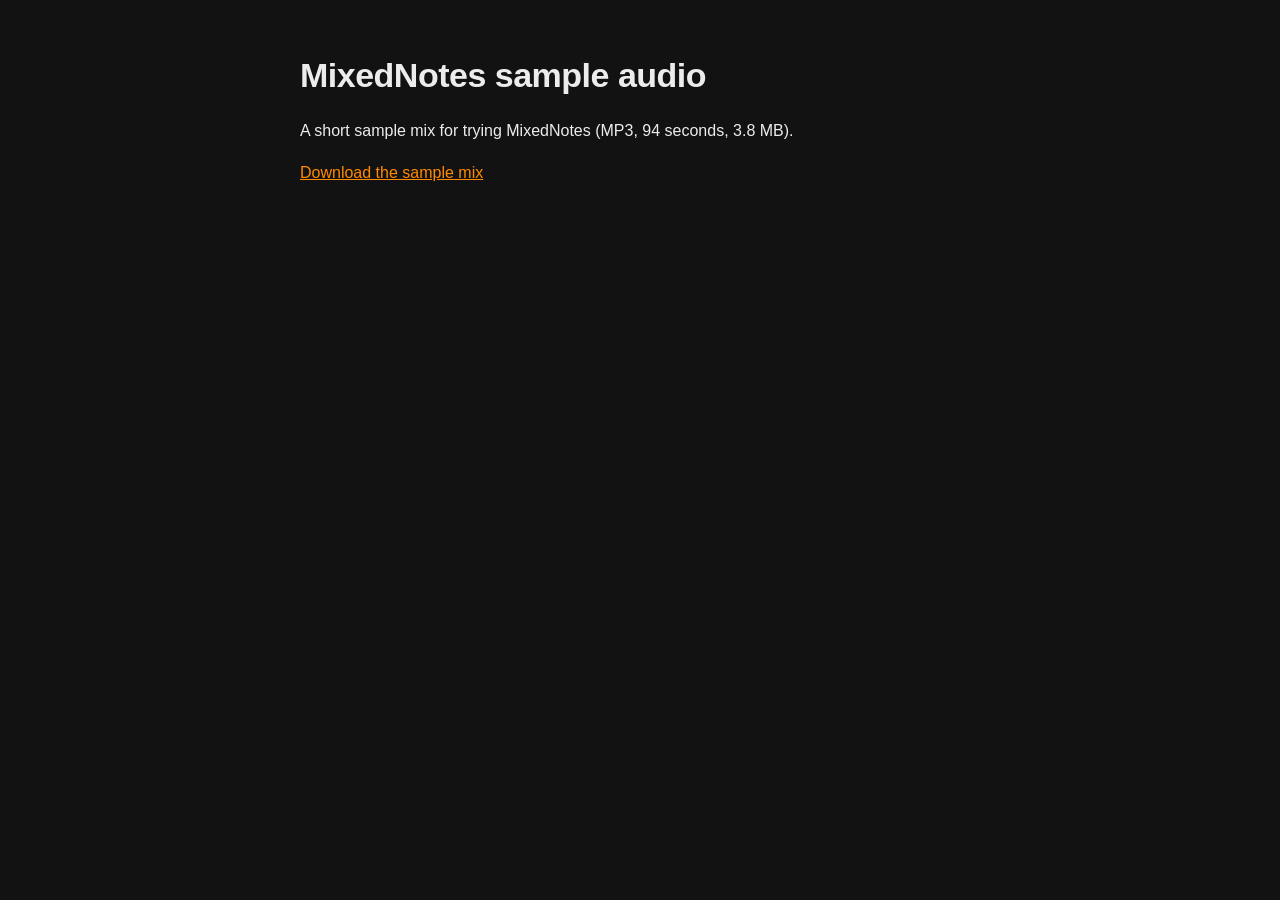
==== review/index.html @ 9b69e760 "Add sample audio page for App Review Apple asked for sample music files to review MixedNotes on devi" ====
<!doctype html>
<html lang="en">
<head>
<meta charset="utf-8">
<meta name="viewport" content="width=device-width, initial-scale=1">
<meta name="robots" content="noindex">
<title>MixedNotes sample audio</title>
<link rel="stylesheet" href="/style.css">
</head>
<body>
<main>
<h1>MixedNotes sample audio</h1>
<p>A short sample mix for trying MixedNotes (MP3, 94 seconds, 3.8 MB).</p>
<p><a href="MixedNotes-Sample-Mix.mp3" download>Download the sample mix</a></p>
</main>
</body>
</html>
---- style.css ----
:root{--bg:#121212;--panel:#1c1c1c;--text:#ececec;--muted:#9a9a9a;--accent:#ff8a00}
*{box-sizing:border-box}
body{margin:0;background:var(--bg);color:var(--text);font:16px/1.6 -apple-system,BlinkMacSystemFont,"Helvetica Neue",Arial,sans-serif}
main{max-width:720px;margin:0 auto;padding:48px 20px 80px}
h1{font-size:34px;margin:0 0 4px;letter-spacing:-.5px}
h2{font-size:15px;text-transform:uppercase;letter-spacing:1.5px;color:var(--muted);margin:40px 0 10px}
p,li{color:var(--text)}
.sub{color:var(--muted);margin:0 0 28px}
a{color:var(--accent)}
.card{background:var(--panel);border-radius:14px;padding:18px 20px;margin:12px 0}
.card h3{margin:0 0 6px;font-size:17px}
.card p{margin:0;color:var(--muted)}
nav{margin-bottom:36px;font-size:14px}
nav a{margin-right:18px;text-decoration:none}
footer{margin-top:56px;color:var(--muted);font-size:13px}
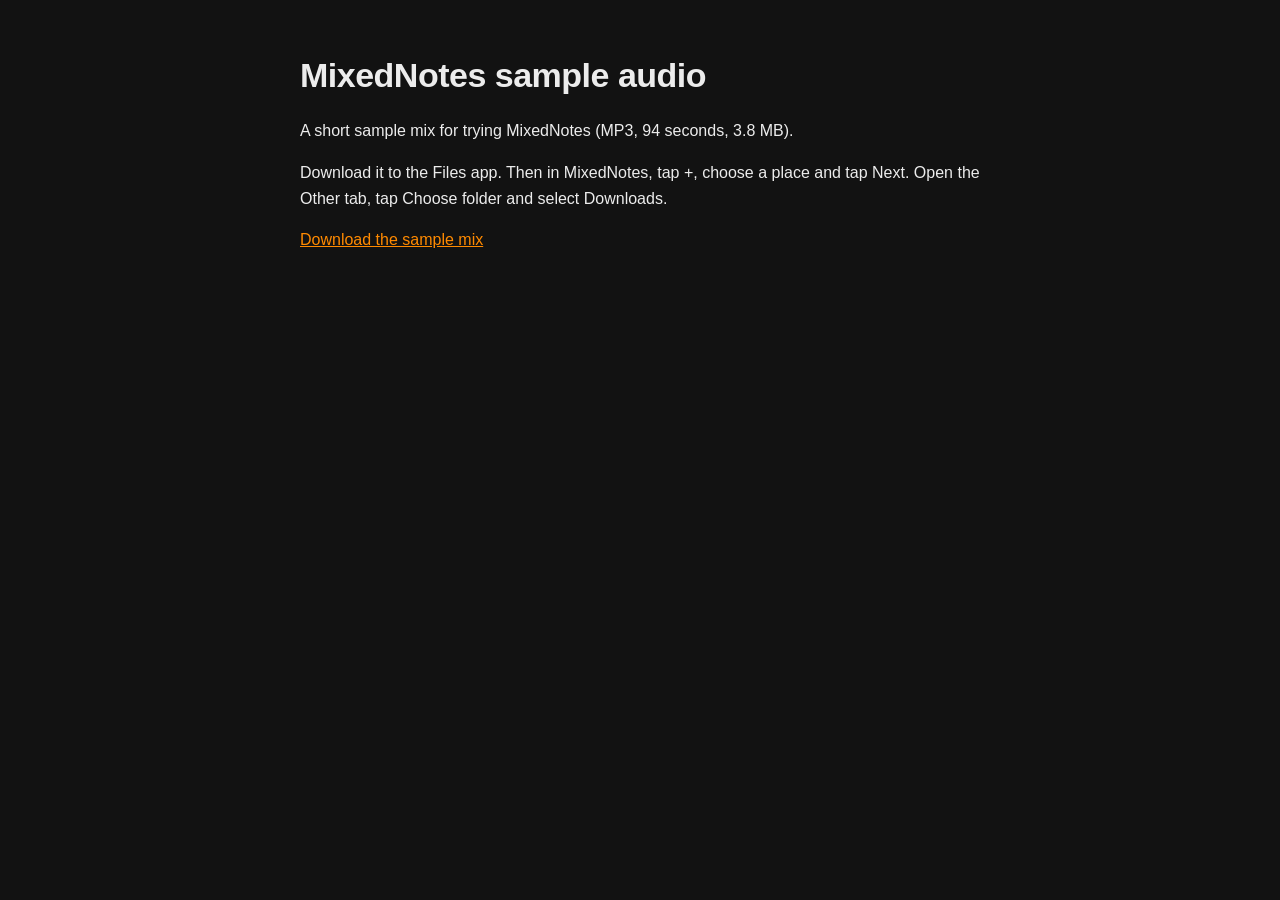
==== commit 73aa1801: "Add sample page instructions for opening the song in MixedNotes Co-Authored-By: Claude Opus 5.5 <nor" ====
--- a/review/index.html
+++ b/review/index.html
@@ -11,6 +11,7 @@
 <main>
 <h1>MixedNotes sample audio</h1>
 <p>A short sample mix for trying MixedNotes (MP3, 94 seconds, 3.8 MB).</p>
+<p>Download it to the Files app. Then in MixedNotes, tap +, choose a place and tap Next. Open the Other tab, tap Choose folder and select Downloads.</p>
 <p><a href="MixedNotes-Sample-Mix.mp3" download>Download the sample mix</a></p>
 </main>
 </body>
